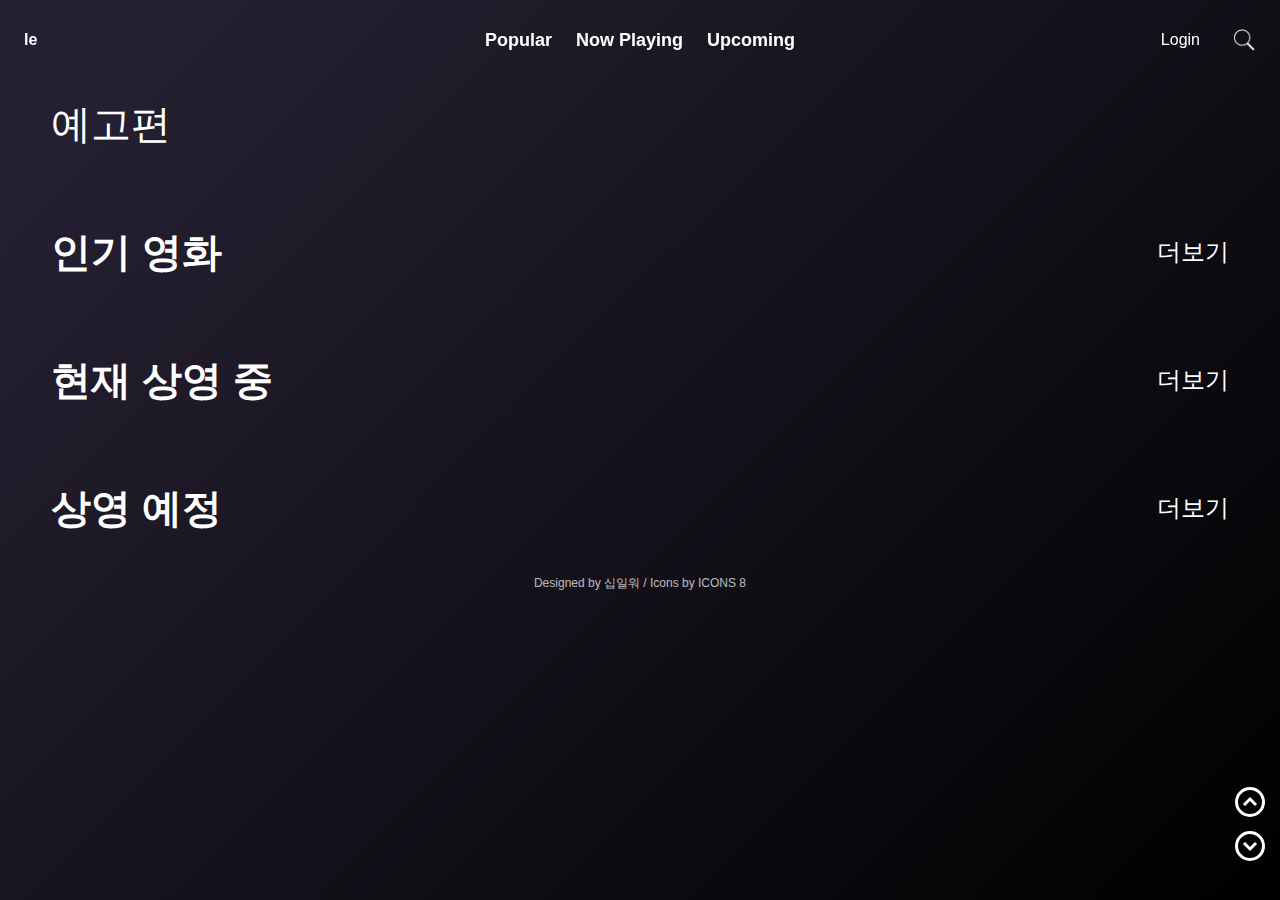
==== index.html @ 8b32b2c5 "Merge pull request #14 from HBeom00/junho" ====
<!DOCTYPE html>
<html lang="ko">
  <head>
    <meta charset="UTF-8" />
    <meta name="viewport" content="width=device-width, initial-scale=1.0" />
    <title>movie_11</title>

    <!-- FONT -->
    <link rel="preconnect" href="https://statics.goorm.io" crossorigin="anonymous" />
    <link
      rel="preload"
      as="style"
      crossorigin
      href="https://statics.goorm.io/fonts/GoormSans/v1.0.0/GoormSans.min.css"
    />
    <link rel="stylesheet" href="https://statics.goorm.io/fonts/GoormSans/v1.0.0/GoormSans.min.css" />

    <!-- JS -->
    <script src="http://www.youtube.com/iframe_api"></script>
    <script type="module" src="./js/common.js"></script>
    <script type="module" src="./js/youtube.js"></script>
    <script defer src="./js/main.js"></script>

    <!-- CSS -->
    <link rel="stylesheet" href="/css/reset.css" />
    <link rel="stylesheet" href="/css/common.css" />
    <link rel="stylesheet" href="./css/main.css" />
  </head>
  <body>
    <!------ 헤더 ------>
    <header id="header">
      <div class="inner">
        <a href="/index.html" class="logo-area"><span id="logo"></span></a>

        <ul id="category">
          <li><a href="/list.html?popular">Popular</a></li>
          <li><a href="/list.html?now_playing">Now Playing</a></li>
          <li><a href="/list.html?upcoming">Upcoming</a></li>
        </ul>

        <div id="util">
          <a href="/login.html" id="login">Login</a>
          <a href="javascript:;" id="logout" style="display: none">Logout</a>

          <div id="search">
            <img src="./img/search.png" alt="검색" class="open" />
            <span class="close"></span>
          </div>
        </div>
      </div>
      <div id="search-area">
        <input type="text" name="search-input" id="search-input" />
        <button id="search-button"><img src="./img/search.png" alt="검색" /></button>
      </div>
    </header>
    <span class="header-blank"></span>

    <!------ 캐러셀 기능 ------>
    <div class="carousel">
      <ul class="slides"></ul>
      <button class="nav prev">❮</button>
      <button class="nav next">❯</button>
      <div class="pagination"></div>
    </div>
    <!------ 예고편 유튜브 영상 ------>
    <div id="preview-div">
      <p id="preview-title">예고편</p>
      <div id="youtube"></div>
    </div>

    <!------ 인기 영화 목록 ------>
    <div class="common-div">
      <div class="common-title-box">
        <p class="common-title">인기 영화</p>
        <a href="./list.html?popular">더보기</a>
      </div>
      <div id="popular-list" class="movie-list"></div>
    </div>

    <!------ 현재 상영 중 영화 목록 ------>
    <div class="common-div">
      <div class="common-title-box">
        <p class="common-title">현재 상영 중</p>
        <a href="./list.html?now_playing">더보기</a>
      </div>
      <div id="playing-list" class="movie-list"></div>
    </div>

    <!------ 상영 예정 영화 목록 ------>
    <div class="common-div">
      <div class="common-title-box">
        <p class="common-title">상영 예정</p>
        <a href="./list.html?upcoming">더보기</a>
      </div>
      <div id="coming-list" class="movie-list"></div>
    </div>

    <div id="footer">Designed by 십일워 / Icons by <a href="https://icons8.kr/icons" target="_blank">ICONS 8</a></div>
    <div id="fixedBtn">
      <div id="top-btn"><img src="./img/top-btn.svg" alt="" /></div>

      <div id="bottom-btn"><img src="./img/top-btn.svg" alt="" /></div>
    </div>
  </body>
</html>
---- css/common.css ----
body {
  min-width: 440px;
  min-height: 100vh;
  opacity: 0;
  background: linear-gradient(135deg, #252031 10%, #000 100%);
}
#wrap {
  width: 92%;
  max-width: 1920px;
  margin: 0 auto;
  padding: 40px 0 80px;
}

/* 상,하단 이동 버튼 */
div#fixedBtn {
  z-index: 101;
  position: fixed;
  bottom: 4%;
  right: 12px;
  display: flex;
  flex-direction: column;
  gap: 8px;
  font-size: 0;
  line-height: 1;
}
div#fixedBtn div {
  cursor: pointer;
}
div#fixedBtn img {
  width: 36px;
}

div#fixedBtn #bottom-btn {
  transform: rotate(180deg);
}

/* 상단 */
#header {
  z-index: 101;
  position: fixed;
  top: 0;
  left: 0;
  width: 100%;
  min-width: 440px;
  background-color: #252031;
  transition: 0.5s;
}
header#header.search-on {
  background-color: #252031 !important;
}
.header-blank {
  display: block;
  height: 80px;
}
#header .inner {
  z-index: 1;
  position: relative;
  display: flex;
  align-items: center;
  justify-content: center;
  padding: 0 24px;
  height: 80px;
  background: #252031;
  overflow: hidden;
}

/* 상단 : 로고 */
#header a.logo-area {
  position: absolute;
  top: 50%;
  left: 24px;
  transform: translateY(-50%);
  min-width: 130px;
}
#header a.logo-area #logo {
  color: #fff;
  font-weight: 700;
  animation: blink 1s infinite;
}
@keyframes blink {
  0% {
    border-right: 2px solid transparent;
  }
  100% {
    border-right: 2px solid #fff;
  }
}
/* 상단 : 카테고리 */
#header #category {
  display: flex;
  align-items: center;
  justify-content: center;
  gap: 24px;
}
#header #category a {
  position: relative;
  display: block;
  color: #fff;
  font-size: 18px;
  line-height: 24px;
  font-weight: 700;
}
#header #category a:after {
  content: "";
  display: block;
  width: 0;
  height: 2px;
  background-color: #fff;
  margin-top: 4px;
  position: absolute;
  top: 100%;
  left: 50%;
  transform: translateX(-50%);
  transition: 0.3s;
}
#header #category a.now:after,
#header #category a:hover:after {
  width: 100%;
}

/* 상단 : 로그인,검색 */
#header #util {
  position: absolute;
  top: 50%;
  right: 24px;
  transform: translateY(-50%);

  display: flex;
  align-items: center;
  gap: 32px;
}
#header #util a {
  color: #fff;
  font-size: 16px;
}
#header #util #search {
  font-size: 0;
  line-height: 1;
  cursor: pointer;
}
#header #util #search img {
  width: 24px;
  height: 24px;
}
#header #util #search .close {
  position: relative;
  display: block;
  width: 24px;
  height: 24px;
}
#header #util #search .close:before,
#header #util #search .close:after {
  content: "";
  position: absolute;
  top: 50%;
  left: 50%;
  width: 100%;
  height: 1px;
  background-color: #fff;
}
#header #util #search .close:before {
  transform: translate(-50%, -50%) rotate(45deg);
}
#header #util #search .close:after {
  transform: translate(-50%, -50%) rotate(-45deg);
}
#header #util #search:hover .close:before {
  animation: close 0.5s linear forwards;
}
#header #util #search:hover .close:after {
  width: 0;
  animation: close 0.5s linear 0.2s forwards;
}

@keyframes close {
  0% {
    width: 0;
  }
  50% {
    width: 100%;
  }
  100% {
    width: 100%;
  }
}
#header #util #search:hover .open {
  animation: wave 1s linear infinite;
}
#header #util #search:hover .open {
  animation: wave 1s linear infinite;
}

@keyframes wave {
  0% {
    transform: translate(0, 0);
  }
  25% {
    transform: translate(-4px, -1px) rotate(-6deg);
  }
  50% {
    transform: translate(-1px, -4px) rotate(6deg);
  }
  70% {
    transform: translate(0, 0);
  }
  100% {
    transform: translate(0, 0);
  }
}
#header #util #search .close,
#header #util #search.on .open {
  display: none;
}

#header #util #search.on .close {
  display: block;
}

@media (max-width: 780px) {
  #header .inner {
    height: 100px;
    flex-wrap: wrap;
    justify-content: space-between;
  }
  span.header-blank {
    height: 100px;
  }

  #header .inner a.logo-area {
    position: static;
    transform: translateY(0);
  }
  #header .inner #util {
    position: static;
    transform: translateY(0);
  }
  #header .inner #category {
    order: 2;
    width: 100%;
    justify-content: flex-start;
  }
}

/* 상단 : 검색 */
div#search-area {
  position: absolute;
  top: 100%;
  left: 0;
  display: flex;
  align-items: center;
  justify-content: center;
  padding: 24px 0;
  background: linear-gradient(135deg, #252031 10%, #000 100%);
  width: 100%;
  box-shadow: 0px 4px 12px rgba(0, 0, 0, 0.2);
  transform: translateY(-100%);
  transition: 0.5s;
  opacity: 0;
}

div#search-area input {
  border: 1px solid #1a1a1a;
  width: 80%;
  max-width: 400px;
  height: 40px;
  padding: 0 20px;
  background-color: #fff;
  font-size: 14px;
  line-height: 40px;
  box-sizing: border-box;
  outline: none;
}
div#search-area button {
  padding: 0;
  border: 0;
  background-color: transparent;
  margin-left: 12px;
  cursor: pointer;
}
div#search-area button img {
  width: 32px;
}

/* 회원가입, 로그인 */
div#member-area {
  width: 80%;
  max-width: 400px;
  min-height: 70vh;
  margin: 0 auto;
  display: flex;
  flex-direction: column;
  align-items: center;
  justify-content: center;
}

div#title {
  text-align: center;
  margin-bottom: 40px;
}
div#title h2 {
  font-size: 38px;
  font-weight: 700;
  color: #fff;
}

div.join-box,
div.login-box {
  display: flex;
  flex-direction: column;
  align-items: center;
  justify-content: center;
  width: 100%;
}

div#member-area label {
  display: block;
  width: 100%;
  color: #fff;
  font-weight: 700;
  margin-bottom: 12px;
}
div#member-area input {
  border: 1px solid #e3e3e3;
  width: 100%;
  height: 48px;
  padding: 0 20px;
  background-color: #fff;
  font-size: 14px;
  line-height: 48px;
  box-sizing: border-box;
  outline: none;
}
div#member-area input + label {
  margin-top: 24px;
}

div#member-area .member-btn {
  display: flex;
  align-items: center;
  justify-content: center;
  cursor: pointer;
  width: 100%;
  height: 60px;
  margin-top: 40px;
  background-color: #cabdeb;
  border: 0;
  color: #252031;
  font-size: 16px;
  font-weight: 700;
  border-radius: 4px;
  transition: 0.3s;
}
div#member-area .member-btn:hover {
  background-color: #252031;
  color: #fff;
}

div#member-area a.member-btn {
  margin-top: 16px;
  background-color: #fff;
  border: 2px solid #cabdeb;
  color: #1a1a1a;
  border-radius: 4px;
}
div#member-area a.member-btn:hover {
  background-color: #cabdeb;
  color: #252031;
}

/* 목록,검색 더보기 버튼 */
div#more-btn {
  position: relative;
  display: flex;
  align-items: center;
  justify-content: center;
  border-top: 2px solid #cabdeb;
  padding: 24px 80px;
  margin: 100px auto 0;
  color: #cabdeb;
  font-size: 18px;
  font-weight: 700;
  text-align: center;
  cursor: pointer;
  transition: 0.3s;
}

div#more-btn:hover {
  color: #fff;
  border-top: 2px solid #cabdeb;
}
div#more-btn:before {
  content: "";
  position: absolute;
  top: 0;
  display: block;
  width: 100%;
  height: 0;
  background: linear-gradient(180deg, #cabdeb -165%, transparent 100%);
  transition: 0.3s;
}
div#more-btn:hover:before {
  height: 100%;
}

/* 하단 출처표기 */
#footer {
  padding: 24px 0;
  font-size: 12px;
  text-align: center;
  color: #fff;
  opacity: 0.7;
}
#footer a {
  color: #fff;
}
---- css/main.css ----
body {
  color: white;
  background-image: linear-gradient(135deg, #252031 10%, #000 100%);
}
header#header,
#header .inner {
  background-color: transparent !important;
}
header#header.on {
  background-color: #252031 !important;
}
span.header-blank {
  display: none;
}

/*----------- carousel -----------*/
.carousel {
  position: relative;
  width: 100%;
  overflow: hidden;
  margin-bottom: 100px;
}

.slides {
  display: flex;
}

.slides .movie {
  position: relative;
  min-width: 100%;
  height: 90vh;
  padding-top: 80px;
  box-sizing: content-box;
  padding-top: 80px;
  overflow: hidden;
}

.background-img {
  position: absolute;
  top: 50%;
  left: 50%;
  transform: translate(-50%, -50%);
  width: 100%;
  height: 100%;
  object-fit: cover;
  opacity: 0.3;
}

li.movie .inner {
  z-index: 1;
  position: absolute;
  top: 50%;
  left: 50%;
  transform: translate(-50%, -50%);
  display: flex;
  align-items: center;
  justify-content: center;
  gap: 40px;
  width: 80%;
  margin: 0 auto;
}
li.movie .inner .poster-img {
  max-width: 500px;
  width: calc(60% - 40px);
  opacity: 1;
}

li.movie .inner .movie-info {
  display: flex;
  flex-direction: column;
  gap: 24px;
  width: 40%;
}
.movie-title {
  font-size: 40px;
  font-weight: bold;
  color: white;
}

.movie-content {
  display: -webkit-box;
  text-overflow: ellipsis;
  -webkit-line-clamp: 8;
  -webkit-box-orient: vertical;
  overflow: hidden;
  font-size: 18px;
  line-height: 24px;
  max-height: 192px;
}

.movie-detail {
  width: 120px;
  font-size: 20px;
  background-color: transparent;
  height: 44px;
  border-radius: 12px;
  border: 1px solid white;
  transition: 0.3s;
}

.movie-detail > a {
  color: white;
  transition: 0.3s;
}

.movie-detail:hover > a {
  color: #fa5a50;
}

.movie-detail:hover {
  cursor: pointer;
  border: 1px solid #fa5a50;
}

.nav {
  position: absolute;
  top: 50%;
  transform: translateY(-50%);
  background-color: transparent;
  border: none;
  color: white;
  font-size: 60px;
  padding: 8px;
  cursor: pointer;
}

.prev {
  left: 10px;
}

.next {
  right: 10px;
}

.pagination {
  position: absolute;
  bottom: 10px;
  left: 50%;
  transform: translateX(-50%);
  display: flex;
}

.pagination .dot {
  height: 10px;
  width: 10px;
  margin: 0 5px;
  background-color: rgba(255, 255, 255, 0.5);
  border-radius: 50%;
  display: inline-block;
  cursor: pointer;
}

.pagination .dot.active {
  background-color: white;
}

/*----------- preview videoss -----------*/
#preview-div {
  width: 92%;
  max-width: 1920px;
  font-size: 40px;
  margin: 0 auto;
}

#preview-title {
  margin-bottom: 20px;
}

#youtube {
  display: flex;
  gap: 30px;
}

.box {
  position: relative;
  width: calc(33.33% - 20px);
}

.box::before {
  content: "";
  display: block;
  width: 100%;
  padding: 28.125% 0;
}

.box iframe {
  position: absolute;
  top: 50%;
  left: 50%;
  transform: translate(-50%, -50%);
  width: 100%;
  height: 100%;
}

/*----------- movie list -----------*/
.common-div {
  width: 92%;
  font-size: 40px;
  margin: 60px auto 0;
}

.common-title-box {
  display: flex;
  align-items: center;
  justify-content: space-between;
  margin-bottom: 20px;
  width: 100%;
}
.common-title-box .common-title {
  font-weight: 700;
}
.common-title-box > a {
  text-decoration: none;
  color: white;
  font-size: 24px;
  transition: 0.3s;
}

.common-title-box > a:hover {
  color: #fa5a50;
}

.movie-list {
  display: flex;
  flex-wrap: wrap;
  gap: 30px;
}

.movie-card {
  width: calc(20% - 24px);
}

.movie-card a {
  display: flex;
  align-items: center;
  justify-content: center;
  width: 100%;
  height: 0;
  padding: 71.4% 0;
  overflow: hidden;
}

.post-img {
  width: 100%;
  transition: 0.5s;
}

.post-img:hover {
  transform: scale(1.1);
}

@media (max-width: 1240px) {
  .movie-card {
    width: calc(25% - 22.5px);
  }

  #youtube {
    flex-wrap: wrap;
  }

  .box {
    width: calc(50% - 15px);
  }
}

@media (max-width: 780px) {
  div.carousel {
    margin-bottom: 60px;
  }

  .background-img {
    display: none;
  }
  .slides li.movie {
    height: auto;
    padding-top: 0;
    transition: 0.3s;
  }
  li.movie .inner {
    position: relative;
    top: 0;
    left: 0;
    transform: translate(0, 0);
    width: 100%;
    height: auto;
  }
  li.movie .inner:before {
    content: "";
    display: block;
    position: absolute;
    top: 0;
    left: 0;
    right: 0;
    bottom: 0;
    background-color: rgba(0, 0, 0, 0.7);
  }
  li.movie .inner .poster-img {
    max-width: 100%;
    width: 100%;
    opacity: 1;
  }
  li.movie .inner .movie-info {
    position: absolute;
    bottom: 24%;
    left: 12%;
    width: 75%;
  }

  .movie-detail {
    width: 100px;
    background-color: transparent;
    height: 44px;
    border-radius: 8px;
    border: 1px solid white;
    transition: 0.3s;
  }

  .movie-detail a {
    font-size: 16px;
  }

  div.carousel .nav {
    font-size: 32px;
  }
  div.carousel .pagination {
    bottom: 16px;
  }

  .movie-card {
    width: calc(50% - 15px);
  }

  #youtube {
    flex-direction: column;
    align-items: center;
    gap: 30px;
  }

  #youtube .box {
    width: 100%;
  }
}
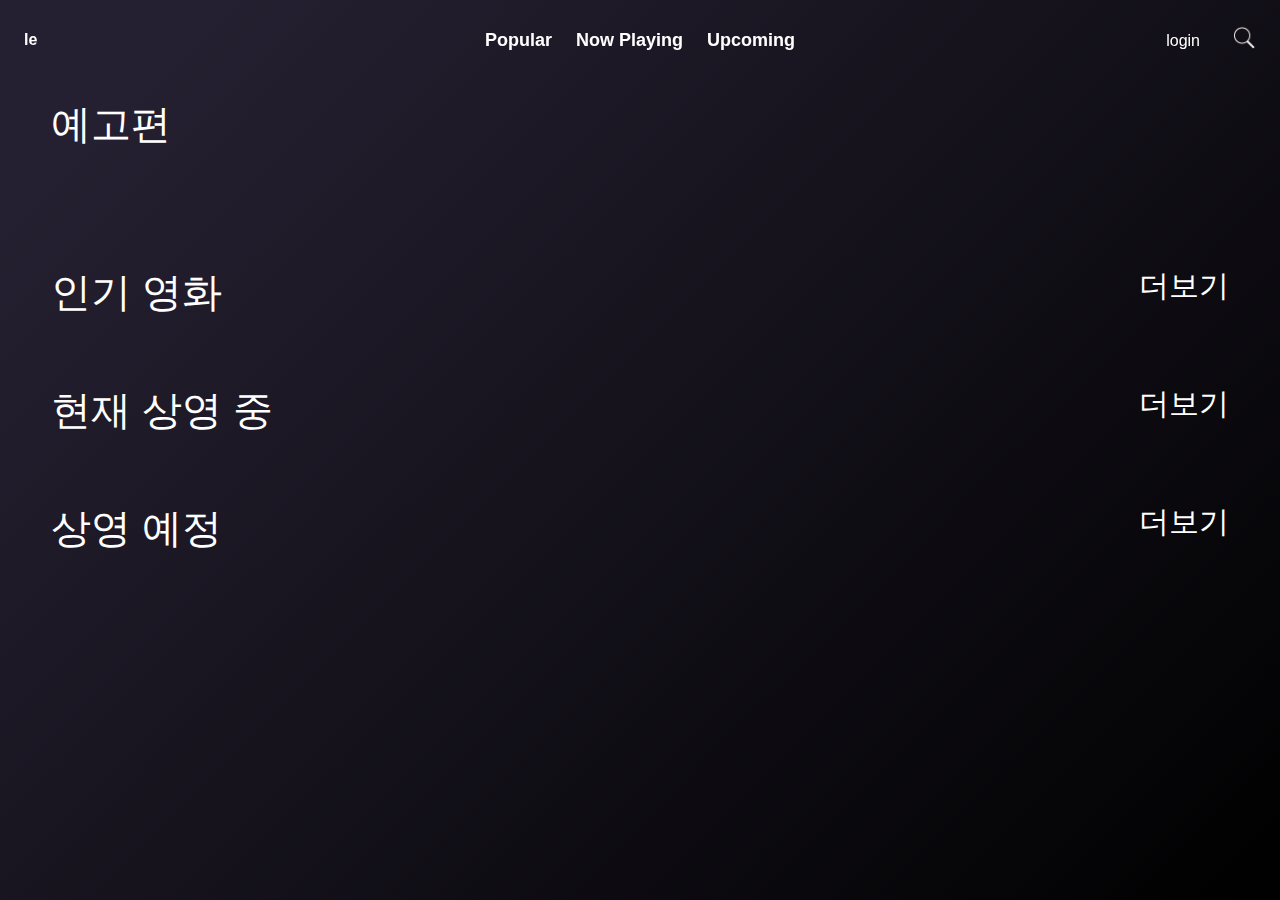
==== commit 28fc4393: "240806_somi" ====
--- a/index.html
+++ b/index.html
@@ -4,16 +4,6 @@
     <meta charset="UTF-8" />
     <meta name="viewport" content="width=device-width, initial-scale=1.0" />
     <title>movie_11</title>
-
-    <!-- FONT -->
-    <link rel="preconnect" href="https://statics.goorm.io" crossorigin="anonymous" />
-    <link
-      rel="preload"
-      as="style"
-      crossorigin
-      href="https://statics.goorm.io/fonts/GoormSans/v1.0.0/GoormSans.min.css"
-    />
-    <link rel="stylesheet" href="https://statics.goorm.io/fonts/GoormSans/v1.0.0/GoormSans.min.css" />
 
     <!-- JS -->
     <script src="http://www.youtube.com/iframe_api"></script>
@@ -39,18 +29,18 @@
         </ul>
 
         <div id="util">
-          <a href="/login.html" id="login">Login</a>
-          <a href="javascript:;" id="logout" style="display: none">Logout</a>
+          <a href="/login.html" id="login">login</a>
+          <a href="javascript:;" id="logout" style="display: none">logout</a>
 
           <div id="search">
             <img src="./img/search.png" alt="검색" class="open" />
-            <span class="close"></span>
+            <img src="./img/close.png" alt="닫기" class="close" />
           </div>
         </div>
       </div>
       <div id="search-area">
         <input type="text" name="search-input" id="search-input" />
-        <button id="search-button"><img src="./img/search.png" alt="검색" /></button>
+        <button id="search-button" onclick="onSearch();"><img src="./img//search.svg" alt="검색" /></button>
       </div>
     </header>
     <span class="header-blank"></span>
@@ -94,12 +84,5 @@
       </div>
       <div id="coming-list" class="movie-list"></div>
     </div>
-
-    <div id="footer">Designed by 십일워 / Icons by <a href="https://icons8.kr/icons" target="_blank">ICONS 8</a></div>
-    <div id="fixedBtn">
-      <div id="top-btn"><img src="./img/top-btn.svg" alt="" /></div>
-
-      <div id="bottom-btn"><img src="./img/top-btn.svg" alt="" /></div>
-    </div>
   </body>
 </html>
--- a/css/common.css
+++ b/css/common.css
@@ -1,5 +1,4 @@
 body {
-  min-width: 440px;
   min-height: 100vh;
   opacity: 0;
   background: linear-gradient(135deg, #252031 10%, #000 100%);
@@ -9,29 +8,6 @@
   max-width: 1920px;
   margin: 0 auto;
   padding: 40px 0 80px;
-}
-
-/* 상,하단 이동 버튼 */
-div#fixedBtn {
-  z-index: 101;
-  position: fixed;
-  bottom: 4%;
-  right: 12px;
-  display: flex;
-  flex-direction: column;
-  gap: 8px;
-  font-size: 0;
-  line-height: 1;
-}
-div#fixedBtn div {
-  cursor: pointer;
-}
-div#fixedBtn img {
-  width: 36px;
-}
-
-div#fixedBtn #bottom-btn {
-  transform: rotate(180deg);
 }
 
 /* 상단 */
@@ -41,12 +17,8 @@
   top: 0;
   left: 0;
   width: 100%;
-  min-width: 440px;
   background-color: #252031;
   transition: 0.5s;
-}
-header#header.search-on {
-  background-color: #252031 !important;
 }
 .header-blank {
   display: block;
@@ -113,7 +85,6 @@
   transform: translateX(-50%);
   transition: 0.3s;
 }
-#header #category a.now:after,
 #header #category a:hover:after {
   width: 100%;
 }
@@ -134,79 +105,12 @@
   font-size: 16px;
 }
 #header #util #search {
-  font-size: 0;
-  line-height: 1;
   cursor: pointer;
 }
 #header #util #search img {
   width: 24px;
   height: 24px;
 }
-#header #util #search .close {
-  position: relative;
-  display: block;
-  width: 24px;
-  height: 24px;
-}
-#header #util #search .close:before,
-#header #util #search .close:after {
-  content: "";
-  position: absolute;
-  top: 50%;
-  left: 50%;
-  width: 100%;
-  height: 1px;
-  background-color: #fff;
-}
-#header #util #search .close:before {
-  transform: translate(-50%, -50%) rotate(45deg);
-}
-#header #util #search .close:after {
-  transform: translate(-50%, -50%) rotate(-45deg);
-}
-#header #util #search:hover .close:before {
-  animation: close 0.5s linear forwards;
-}
-#header #util #search:hover .close:after {
-  width: 0;
-  animation: close 0.5s linear 0.2s forwards;
-}
-
-@keyframes close {
-  0% {
-    width: 0;
-  }
-  50% {
-    width: 100%;
-  }
-  100% {
-    width: 100%;
-  }
-}
-#header #util #search:hover .open {
-  animation: wave 1s linear infinite;
-}
-#header #util #search:hover .open {
-  animation: wave 1s linear infinite;
-}
-
-@keyframes wave {
-  0% {
-    transform: translate(0, 0);
-  }
-  25% {
-    transform: translate(-4px, -1px) rotate(-6deg);
-  }
-  50% {
-    transform: translate(-1px, -4px) rotate(6deg);
-  }
-  70% {
-    transform: translate(0, 0);
-  }
-  100% {
-    transform: translate(0, 0);
-  }
-}
 #header #util #search .close,
 #header #util #search.on .open {
   display: none;
@@ -214,31 +118,6 @@
 
 #header #util #search.on .close {
   display: block;
-}
-
-@media (max-width: 780px) {
-  #header .inner {
-    height: 100px;
-    flex-wrap: wrap;
-    justify-content: space-between;
-  }
-  span.header-blank {
-    height: 100px;
-  }
-
-  #header .inner a.logo-area {
-    position: static;
-    transform: translateY(0);
-  }
-  #header .inner #util {
-    position: static;
-    transform: translateY(0);
-  }
-  #header .inner #category {
-    order: 2;
-    width: 100%;
-    justify-content: flex-start;
-  }
 }
 
 /* 상단 : 검색 */
@@ -271,14 +150,11 @@
   outline: none;
 }
 div#search-area button {
+  background-color: 0;
   padding: 0;
   border: 0;
   background-color: transparent;
   margin-left: 12px;
-  cursor: pointer;
-}
-div#search-area button img {
-  width: 32px;
 }
 
 /* 회원가입, 로그인 */
@@ -367,7 +243,7 @@
   color: #252031;
 }
 
-/* 목록,검색 더보기 버튼 */
+/*---- 목록 검색 더보기 버튼 ----*/
 div#more-btn {
   position: relative;
   display: flex;
@@ -383,7 +259,6 @@
   cursor: pointer;
   transition: 0.3s;
 }
-
 div#more-btn:hover {
   color: #fff;
   border-top: 2px solid #cabdeb;
@@ -401,15 +276,3 @@
 div#more-btn:hover:before {
   height: 100%;
 }
-
-/* 하단 출처표기 */
-#footer {
-  padding: 24px 0;
-  font-size: 12px;
-  text-align: center;
-  color: #fff;
-  opacity: 0.7;
-}
-#footer a {
-  color: #fff;
-}
--- a/css/main.css
+++ b/css/main.css
@@ -1,3 +1,10 @@
+@font-face {
+  font-family: "TTLaundryGothicB";
+  src: url("https://fastly.jsdelivr.net/gh/projectnoonnu/2403-2@1.0/TTLaundryGothicB.woff2") format("woff2");
+  font-weight: 700;
+  font-style: normal;
+}
+
 body {
   color: white;
   background-image: linear-gradient(135deg, #252031 10%, #000 100%);
@@ -46,50 +53,38 @@
   opacity: 0.3;
 }
 
-li.movie .inner {
-  z-index: 1;
-  position: absolute;
-  top: 50%;
-  left: 50%;
-  transform: translate(-50%, -50%);
-  display: flex;
-  align-items: center;
-  justify-content: center;
-  gap: 40px;
-  width: 80%;
-  margin: 0 auto;
-}
-li.movie .inner .poster-img {
-  max-width: 500px;
-  width: calc(60% - 40px);
-  opacity: 1;
-}
-
-li.movie .inner .movie-info {
-  display: flex;
-  flex-direction: column;
-  gap: 24px;
-  width: 40%;
-}
+.poster-img {
+  position: absolute;
+  top: 50%;
+  left: 10%;
+  transform: translateY(-50%);
+  width: 400px;
+}
+
 .movie-title {
+  position: absolute;
+  color: white;
+  top: 17%;
+  left: 44%;
   font-size: 40px;
   font-weight: bold;
-  color: white;
 }
 
 .movie-content {
-  display: -webkit-box;
-  text-overflow: ellipsis;
-  -webkit-line-clamp: 8;
-  -webkit-box-orient: vertical;
-  overflow: hidden;
-  font-size: 18px;
-  line-height: 24px;
-  max-height: 192px;
+  position: absolute;
+  color: white;
+  top: 30%;
+  width: 500px;
+  left: 44%;
+  font-size: 24px;
+  line-height: 32px;
 }
 
 .movie-detail {
+  position: absolute;
+  bottom: 5%;
   width: 120px;
+  right: 2%;
   font-size: 20px;
   background-color: transparent;
   height: 44px;
@@ -158,8 +153,9 @@
 #preview-div {
   width: 92%;
   max-width: 1920px;
+  font-family: "TTLaundryGothicB";
   font-size: 40px;
-  margin: 0 auto;
+  margin: 0 auto 100px auto;
 }
 
 #preview-title {
@@ -195,24 +191,22 @@
 /*----------- movie list -----------*/
 .common-div {
   width: 92%;
+  font-family: "TTLaundryGothicB";
   font-size: 40px;
-  margin: 60px auto 0;
+  margin: 0 auto 50px auto;
 }
 
 .common-title-box {
   display: flex;
-  align-items: center;
   justify-content: space-between;
   margin-bottom: 20px;
   width: 100%;
 }
-.common-title-box .common-title {
-  font-weight: 700;
-}
+
 .common-title-box > a {
   text-decoration: none;
   color: white;
-  font-size: 24px;
+  font-size: 30px;
   transition: 0.3s;
 }
 
@@ -230,28 +224,9 @@
   width: calc(20% - 24px);
 }
 
-.movie-card a {
-  display: flex;
-  align-items: center;
-  justify-content: center;
-  width: 100%;
-  height: 0;
-  padding: 71.4% 0;
-  overflow: hidden;
-}
-
-.post-img {
-  width: 100%;
-  transition: 0.5s;
-}
-
-.post-img:hover {
-  transform: scale(1.1);
-}
-
 @media (max-width: 1240px) {
   .movie-card {
-    width: calc(25% - 22.5px);
+    width: calc(25% - 24px);
   }
 
   #youtube {
@@ -262,72 +237,9 @@
     width: calc(50% - 15px);
   }
 }
-
 @media (max-width: 780px) {
-  div.carousel {
-    margin-bottom: 60px;
-  }
-
-  .background-img {
-    display: none;
-  }
-  .slides li.movie {
-    height: auto;
-    padding-top: 0;
-    transition: 0.3s;
-  }
-  li.movie .inner {
-    position: relative;
-    top: 0;
-    left: 0;
-    transform: translate(0, 0);
-    width: 100%;
-    height: auto;
-  }
-  li.movie .inner:before {
-    content: "";
-    display: block;
-    position: absolute;
-    top: 0;
-    left: 0;
-    right: 0;
-    bottom: 0;
-    background-color: rgba(0, 0, 0, 0.7);
-  }
-  li.movie .inner .poster-img {
-    max-width: 100%;
-    width: 100%;
-    opacity: 1;
-  }
-  li.movie .inner .movie-info {
-    position: absolute;
-    bottom: 24%;
-    left: 12%;
-    width: 75%;
-  }
-
-  .movie-detail {
-    width: 100px;
-    background-color: transparent;
-    height: 44px;
-    border-radius: 8px;
-    border: 1px solid white;
-    transition: 0.3s;
-  }
-
-  .movie-detail a {
-    font-size: 16px;
-  }
-
-  div.carousel .nav {
-    font-size: 32px;
-  }
-  div.carousel .pagination {
-    bottom: 16px;
-  }
-
   .movie-card {
-    width: calc(50% - 15px);
+    width: calc(50% - 24px);
   }
 
   #youtube {
@@ -340,3 +252,22 @@
     width: 100%;
   }
 }
+
+.movie-card a {
+  display: flex;
+  align-items: center;
+  justify-content: center;
+  width: 100%;
+  height: 0;
+  padding: 71.4% 0;
+  overflow: hidden;
+}
+
+.post-img {
+  width: 100%;
+  transition: 0.5s;
+}
+
+.post-img:hover {
+  transform: scale(1.1);
+}
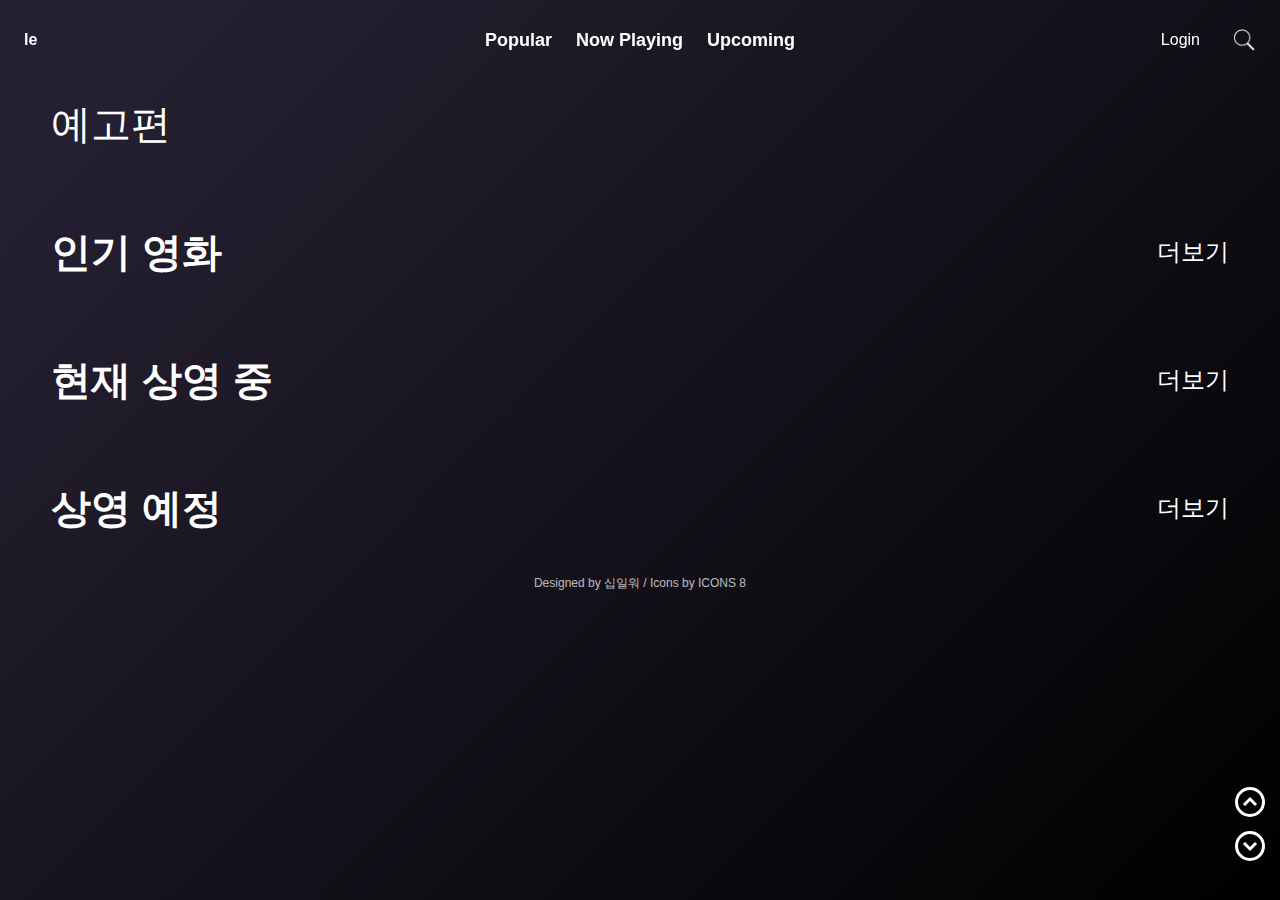
==== commit 92f48638: "240806 somi" ====
--- a/index.html
+++ b/index.html
@@ -4,6 +4,16 @@
     <meta charset="UTF-8" />
     <meta name="viewport" content="width=device-width, initial-scale=1.0" />
     <title>movie_11</title>
+
+    <!-- FONT -->
+    <link rel="preconnect" href="https://statics.goorm.io" crossorigin="anonymous" />
+    <link
+      rel="preload"
+      as="style"
+      crossorigin
+      href="https://statics.goorm.io/fonts/GoormSans/v1.0.0/GoormSans.min.css"
+    />
+    <link rel="stylesheet" href="https://statics.goorm.io/fonts/GoormSans/v1.0.0/GoormSans.min.css" />
 
     <!-- JS -->
     <script src="http://www.youtube.com/iframe_api"></script>
@@ -29,18 +39,18 @@
         </ul>
 
         <div id="util">
-          <a href="/login.html" id="login">login</a>
-          <a href="javascript:;" id="logout" style="display: none">logout</a>
+          <a href="/login.html" id="login">Login</a>
+          <a href="javascript:;" id="logout" style="display: none">Logout</a>
 
           <div id="search">
             <img src="./img/search.png" alt="검색" class="open" />
-            <img src="./img/close.png" alt="닫기" class="close" />
+            <span class="close"></span>
           </div>
         </div>
       </div>
       <div id="search-area">
         <input type="text" name="search-input" id="search-input" />
-        <button id="search-button" onclick="onSearch();"><img src="./img//search.svg" alt="검색" /></button>
+        <button id="search-button"><img src="./img/search.png" alt="검색" /></button>
       </div>
     </header>
     <span class="header-blank"></span>
@@ -84,5 +94,12 @@
       </div>
       <div id="coming-list" class="movie-list"></div>
     </div>
+
+    <div id="footer">Designed by 십일워 / Icons by <a href="https://icons8.kr/icons" target="_blank">ICONS 8</a></div>
+    <div id="fixedBtn">
+      <div id="top-btn"><img src="./img/top-btn.svg" alt="" /></div>
+
+      <div id="bottom-btn"><img src="./img/top-btn.svg" alt="" /></div>
+    </div>
   </body>
 </html>
--- a/css/common.css
+++ b/css/common.css
@@ -1,4 +1,5 @@
 body {
+  min-width: 440px;
   min-height: 100vh;
   opacity: 0;
   background: linear-gradient(135deg, #252031 10%, #000 100%);
@@ -8,6 +9,29 @@
   max-width: 1920px;
   margin: 0 auto;
   padding: 40px 0 80px;
+}
+
+/* 상,하단 이동 버튼 */
+div#fixedBtn {
+  z-index: 101;
+  position: fixed;
+  bottom: 4%;
+  right: 12px;
+  display: flex;
+  flex-direction: column;
+  gap: 8px;
+  font-size: 0;
+  line-height: 1;
+}
+div#fixedBtn div {
+  cursor: pointer;
+}
+div#fixedBtn img {
+  width: 36px;
+}
+
+div#fixedBtn #bottom-btn {
+  transform: rotate(180deg);
 }
 
 /* 상단 */
@@ -17,8 +41,12 @@
   top: 0;
   left: 0;
   width: 100%;
+  min-width: 440px;
   background-color: #252031;
   transition: 0.5s;
+}
+header#header.search-on {
+  background-color: #252031 !important;
 }
 .header-blank {
   display: block;
@@ -85,6 +113,7 @@
   transform: translateX(-50%);
   transition: 0.3s;
 }
+#header #category a.now:after,
 #header #category a:hover:after {
   width: 100%;
 }
@@ -105,12 +134,79 @@
   font-size: 16px;
 }
 #header #util #search {
+  font-size: 0;
+  line-height: 1;
   cursor: pointer;
 }
 #header #util #search img {
   width: 24px;
   height: 24px;
 }
+#header #util #search .close {
+  position: relative;
+  display: block;
+  width: 24px;
+  height: 24px;
+}
+#header #util #search .close:before,
+#header #util #search .close:after {
+  content: "";
+  position: absolute;
+  top: 50%;
+  left: 50%;
+  width: 100%;
+  height: 1px;
+  background-color: #fff;
+}
+#header #util #search .close:before {
+  transform: translate(-50%, -50%) rotate(45deg);
+}
+#header #util #search .close:after {
+  transform: translate(-50%, -50%) rotate(-45deg);
+}
+#header #util #search:hover .close:before {
+  animation: close 0.5s linear forwards;
+}
+#header #util #search:hover .close:after {
+  width: 0;
+  animation: close 0.5s linear 0.2s forwards;
+}
+
+@keyframes close {
+  0% {
+    width: 0;
+  }
+  50% {
+    width: 100%;
+  }
+  100% {
+    width: 100%;
+  }
+}
+#header #util #search:hover .open {
+  animation: wave 1s linear infinite;
+}
+#header #util #search:hover .open {
+  animation: wave 1s linear infinite;
+}
+
+@keyframes wave {
+  0% {
+    transform: translate(0, 0);
+  }
+  25% {
+    transform: translate(-4px, -1px) rotate(-6deg);
+  }
+  50% {
+    transform: translate(-1px, -4px) rotate(6deg);
+  }
+  70% {
+    transform: translate(0, 0);
+  }
+  100% {
+    transform: translate(0, 0);
+  }
+}
 #header #util #search .close,
 #header #util #search.on .open {
   display: none;
@@ -118,6 +214,31 @@
 
 #header #util #search.on .close {
   display: block;
+}
+
+@media (max-width: 780px) {
+  #header .inner {
+    height: 100px;
+    flex-wrap: wrap;
+    justify-content: space-between;
+  }
+  span.header-blank {
+    height: 100px;
+  }
+
+  #header .inner a.logo-area {
+    position: static;
+    transform: translateY(0);
+  }
+  #header .inner #util {
+    position: static;
+    transform: translateY(0);
+  }
+  #header .inner #category {
+    order: 2;
+    width: 100%;
+    justify-content: flex-start;
+  }
 }
 
 /* 상단 : 검색 */
@@ -150,11 +271,14 @@
   outline: none;
 }
 div#search-area button {
-  background-color: 0;
   padding: 0;
   border: 0;
   background-color: transparent;
   margin-left: 12px;
+  cursor: pointer;
+}
+div#search-area button img {
+  width: 32px;
 }
 
 /* 회원가입, 로그인 */
@@ -243,7 +367,7 @@
   color: #252031;
 }
 
-/*---- 목록 검색 더보기 버튼 ----*/
+/* 목록,검색 더보기 버튼 */
 div#more-btn {
   position: relative;
   display: flex;
@@ -259,6 +383,7 @@
   cursor: pointer;
   transition: 0.3s;
 }
+
 div#more-btn:hover {
   color: #fff;
   border-top: 2px solid #cabdeb;
@@ -276,3 +401,15 @@
 div#more-btn:hover:before {
   height: 100%;
 }
+
+/* 하단 출처표기 */
+#footer {
+  padding: 24px 0;
+  font-size: 12px;
+  text-align: center;
+  color: #fff;
+  opacity: 0.7;
+}
+#footer a {
+  color: #fff;
+}
--- a/css/main.css
+++ b/css/main.css
@@ -1,10 +1,3 @@
-@font-face {
-  font-family: "TTLaundryGothicB";
-  src: url("https://fastly.jsdelivr.net/gh/projectnoonnu/2403-2@1.0/TTLaundryGothicB.woff2") format("woff2");
-  font-weight: 700;
-  font-style: normal;
-}
-
 body {
   color: white;
   background-image: linear-gradient(135deg, #252031 10%, #000 100%);
@@ -53,38 +46,50 @@
   opacity: 0.3;
 }
 
-.poster-img {
+li.movie .inner {
+  z-index: 1;
   position: absolute;
   top: 50%;
-  left: 10%;
-  transform: translateY(-50%);
-  width: 400px;
-}
-
+  left: 50%;
+  transform: translate(-50%, -50%);
+  display: flex;
+  align-items: center;
+  justify-content: center;
+  gap: 40px;
+  width: 80%;
+  margin: 0 auto;
+}
+li.movie .inner .poster-img {
+  max-width: 500px;
+  width: calc(60% - 40px);
+  opacity: 1;
+}
+
+li.movie .inner .movie-info {
+  display: flex;
+  flex-direction: column;
+  gap: 24px;
+  width: 40%;
+}
 .movie-title {
-  position: absolute;
-  color: white;
-  top: 17%;
-  left: 44%;
   font-size: 40px;
   font-weight: bold;
+  color: white;
 }
 
 .movie-content {
-  position: absolute;
-  color: white;
-  top: 30%;
-  width: 500px;
-  left: 44%;
-  font-size: 24px;
-  line-height: 32px;
+  display: -webkit-box;
+  text-overflow: ellipsis;
+  -webkit-line-clamp: 8;
+  -webkit-box-orient: vertical;
+  overflow: hidden;
+  font-size: 18px;
+  line-height: 24px;
+  max-height: 192px;
 }
 
 .movie-detail {
-  position: absolute;
-  bottom: 5%;
   width: 120px;
-  right: 2%;
   font-size: 20px;
   background-color: transparent;
   height: 44px;
@@ -153,9 +158,8 @@
 #preview-div {
   width: 92%;
   max-width: 1920px;
-  font-family: "TTLaundryGothicB";
   font-size: 40px;
-  margin: 0 auto 100px auto;
+  margin: 0 auto;
 }
 
 #preview-title {
@@ -191,22 +195,24 @@
 /*----------- movie list -----------*/
 .common-div {
   width: 92%;
-  font-family: "TTLaundryGothicB";
   font-size: 40px;
-  margin: 0 auto 50px auto;
+  margin: 60px auto 0;
 }
 
 .common-title-box {
   display: flex;
+  align-items: center;
   justify-content: space-between;
   margin-bottom: 20px;
   width: 100%;
 }
-
+.common-title-box .common-title {
+  font-weight: 700;
+}
 .common-title-box > a {
   text-decoration: none;
   color: white;
-  font-size: 30px;
+  font-size: 24px;
   transition: 0.3s;
 }
 
@@ -224,9 +230,28 @@
   width: calc(20% - 24px);
 }
 
+.movie-card a {
+  display: flex;
+  align-items: center;
+  justify-content: center;
+  width: 100%;
+  height: 0;
+  padding: 71.4% 0;
+  overflow: hidden;
+}
+
+.post-img {
+  width: 100%;
+  transition: 0.5s;
+}
+
+.post-img:hover {
+  transform: scale(1.1);
+}
+
 @media (max-width: 1240px) {
   .movie-card {
-    width: calc(25% - 24px);
+    width: calc(25% - 22.5px);
   }
 
   #youtube {
@@ -237,9 +262,72 @@
     width: calc(50% - 15px);
   }
 }
+
 @media (max-width: 780px) {
+  div.carousel {
+    margin-bottom: 60px;
+  }
+
+  .background-img {
+    display: none;
+  }
+  .slides li.movie {
+    height: auto;
+    padding-top: 0;
+    transition: 0.3s;
+  }
+  li.movie .inner {
+    position: relative;
+    top: 0;
+    left: 0;
+    transform: translate(0, 0);
+    width: 100%;
+    height: auto;
+  }
+  li.movie .inner:before {
+    content: "";
+    display: block;
+    position: absolute;
+    top: 0;
+    left: 0;
+    right: 0;
+    bottom: 0;
+    background-color: rgba(0, 0, 0, 0.7);
+  }
+  li.movie .inner .poster-img {
+    max-width: 100%;
+    width: 100%;
+    opacity: 1;
+  }
+  li.movie .inner .movie-info {
+    position: absolute;
+    bottom: 24%;
+    left: 12%;
+    width: 75%;
+  }
+
+  .movie-detail {
+    width: 100px;
+    background-color: transparent;
+    height: 44px;
+    border-radius: 8px;
+    border: 1px solid white;
+    transition: 0.3s;
+  }
+
+  .movie-detail a {
+    font-size: 16px;
+  }
+
+  div.carousel .nav {
+    font-size: 32px;
+  }
+  div.carousel .pagination {
+    bottom: 16px;
+  }
+
   .movie-card {
-    width: calc(50% - 24px);
+    width: calc(50% - 15px);
   }
 
   #youtube {
@@ -252,22 +340,3 @@
     width: 100%;
   }
 }
-
-.movie-card a {
-  display: flex;
-  align-items: center;
-  justify-content: center;
-  width: 100%;
-  height: 0;
-  padding: 71.4% 0;
-  overflow: hidden;
-}
-
-.post-img {
-  width: 100%;
-  transition: 0.5s;
-}
-
-.post-img:hover {
-  transform: scale(1.1);
-}
